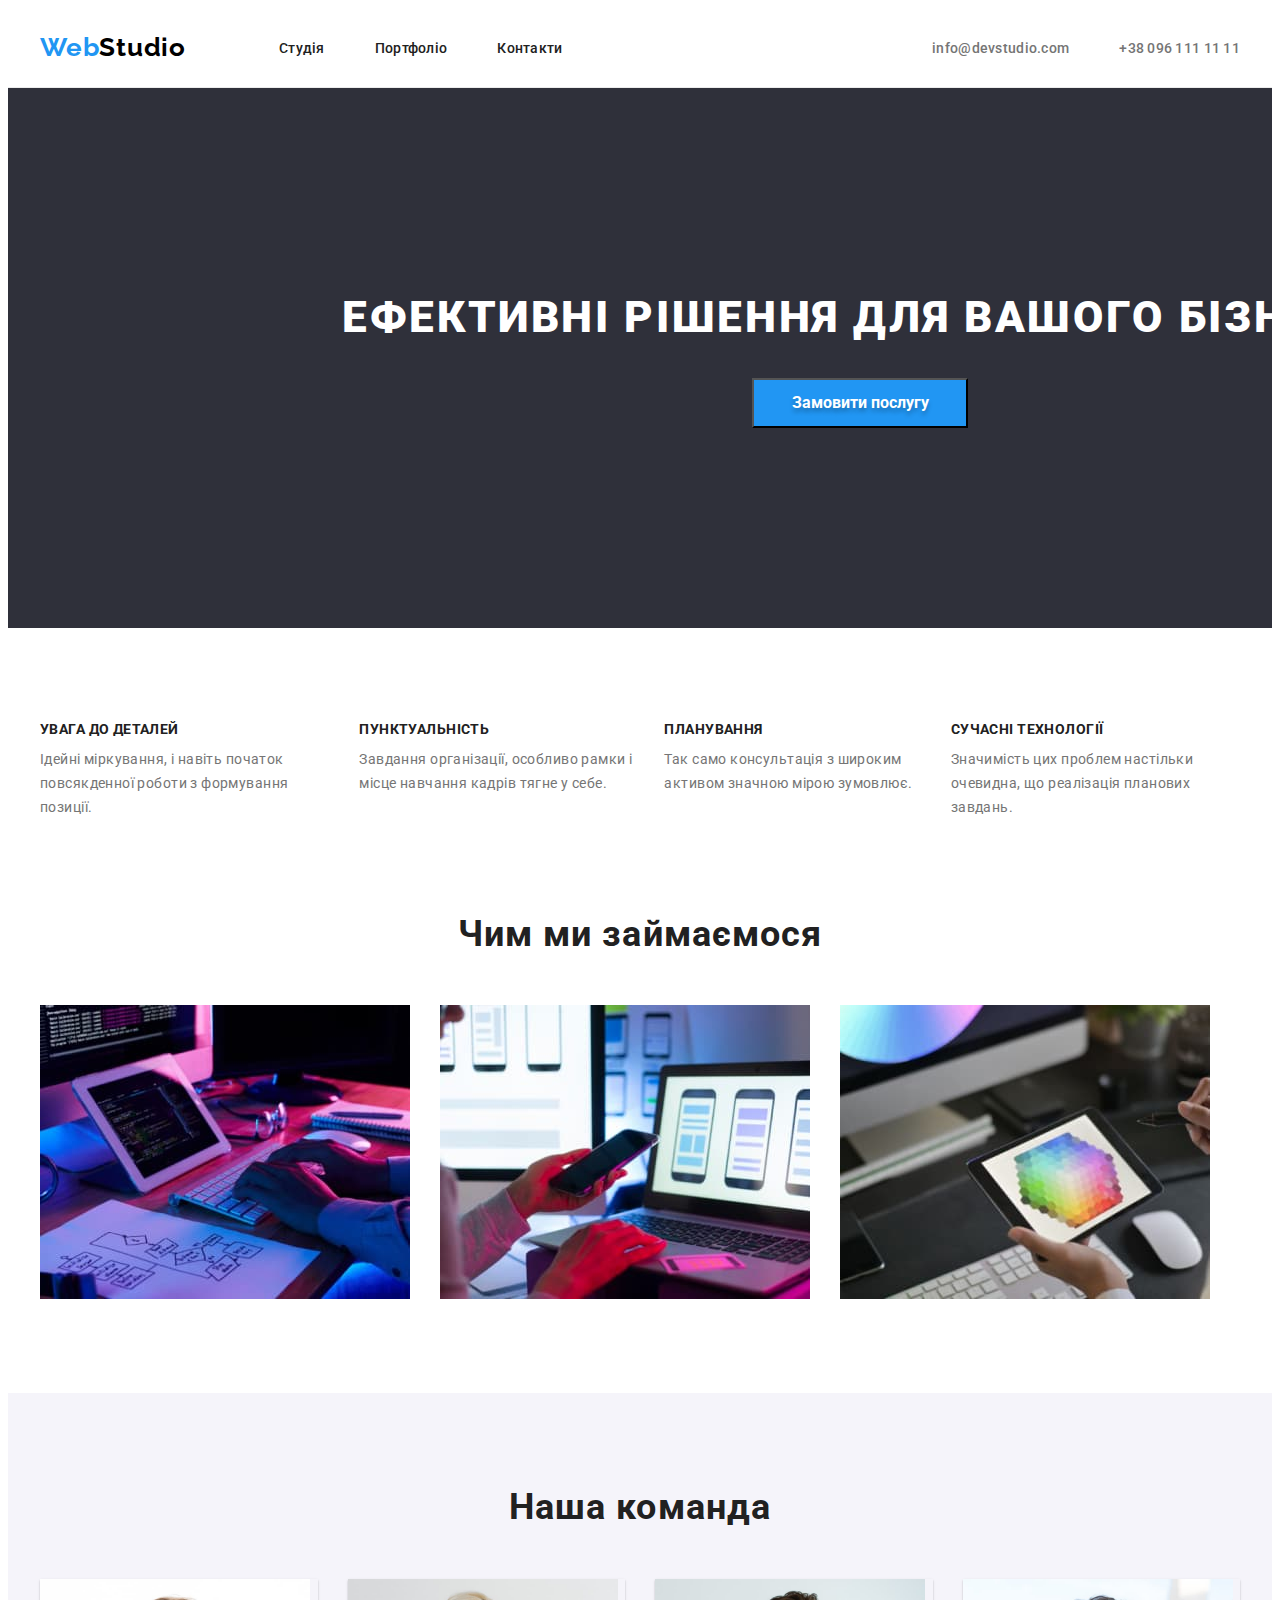
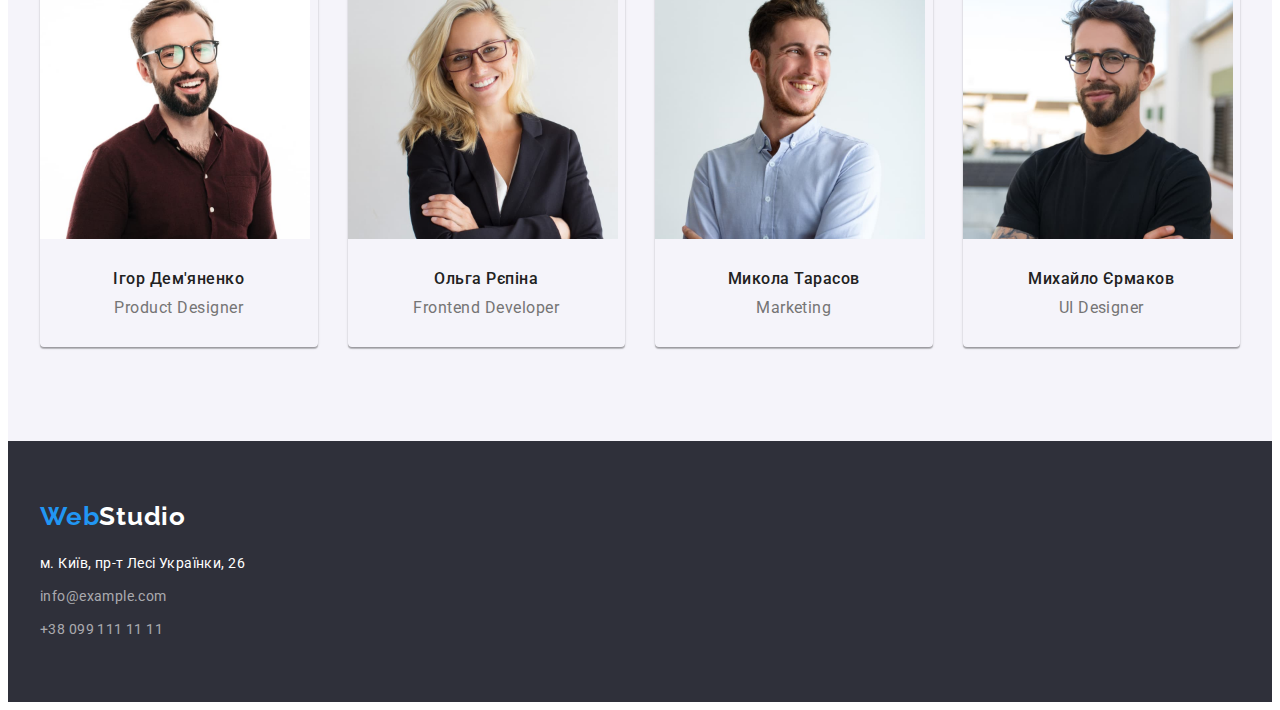
==== index.html @ 6b4fc50a "hw-3-copy" ====
<!DOCTYPE html>
<html lang="uk">
<head>
    <meta charset="UTF-8">
    <meta http-equiv="X-UA-Compatible" content="IE=edge">
    <meta name="viewport" content="width=device-width, initial-scale=1.0">
    <title>Document</title>
    <link rel="preconnect" href="https://fonts.googleapis.com">
    <link rel="preconnect" href="https://fonts.gstatic.com" crossorigin>
    <link href="https://fonts.googleapis.com/css2?family=Raleway:wght@700&family=Roboto:wght@400;500;700;900&display=swap"
        rel="stylesheet">
    <link
      rel="stylesheet"
      href="https://cdnjs.cloudflare.com/ajax/libs/modern-normalize/1.1.0/modern-normalize.min.css"
      integrity="sha512-wpPYUAdjBVSE4KJnH1VR1HeZfpl1ub8YT/NKx4PuQ5NmX2tKuGu6U/JRp5y+Y8XG2tV+wKQpNHVUX03MfMFn9Q=="
      crossorigin="anonymous"
      referrerpolicy="no-referrer"
    />
    <link rel="stylesheet" href="./css/styles.css"  />
</head>
<body>
    <header class="header">
        <div class="container">
            <a href="" class="header-logo" lang="en">Web<span class= "header-logotype">Studio</span></a>
        <nav>
            <ul class="header-list">
                <li class="header-item">
                    <a href="./index.html" class="header-link">Студія</a>
                </li>
                <li class="header-item">
                    <a href="./portfolio.html" class="header-link">Портфоліо</a>
                </li>
                <li class="header-item">
                    <a href="" class="header-link">Контакти</a>
                </li>
            </ul>
        </nav>
            <ul class="header-contacts">
                <li class="header-contact-item">
                    <a href="mailto:info@devstudio.com" class="header-contact">info@devstudio.com</a>
                </li>
                <li class="header-contact-item">
                    <a href="tel:+380961111111" class="header-contact">+38 096 111 11 11</a>
                </li>
            </ul>
        </div>
    </header>
    <main>
        <section class="hero section">
                <div class="container">
                    <h1 class="hero-title">Ефективні рішення для вашого бізнесу</h1>
                    <button type="button" class="hero-btn">Замовити послугу</button>
                </div>
            </section>
            <section class="section">
                <div class="container">
                    <ul class="preferences">
                        <li class="preferences-item">
                            <h3 class="preferences-title">Увага до деталей</h3>
                                <p class="preferences-text"> Ідейні міркування, і навіть початок повсякденної роботи з формування позиції.</p>
                        </li>
                        <li class="preferences-item">
                            <h3 class="preferences-title">Пунктуальність</h3>
                                <p class="preferences-text">Завдання організації, особливо рамки і місце навчання кадрів тягне у себе.</p>
                        </li>
                        <li class="preferences-item">
                            <h3 class="preferences-title">Планування</h3>
                                 <p class="preferences-text">Так само консультація з широким активом значною мірою зумовлює.</p>
                        </li>
                        <li class="preferences-item">
                            <h3 class="preferences-title">Сучасні технології</h3>
                                <p class="preferences-text">Значимість цих проблем настільки очевидна, що реалізація планових завдань.</p>
                        </li>
                    </ul>
                </div>
        </section>
        <section class="what-we-do section">
            <div class="container">
                <h2 class="what-we-do-title">Чим ми займаємося</h2>
            <div class="cards-img">
                <ul class="what-we-do-img">
                    <li class="what-we-do-img-item">
                        <div class="card-thumb">
                        <img 
                        src="./images/img1.jpg"
                        alt="робочий процеc"
                        width="370"
                        height="294"
                        />
                        </div>
                    </li>
                    <li class="what-we-do-img-item">
                       <div class="card-thumb">
                        <img
                        src="./images/img2.jpg"
                        alt="робочий процеc"
                        width="370"
                        height="294"
                        />
                       </div>
                    </li>
                    <li class="what-we-do-img-item">
                        <div class="card-thumb">
                        <img 
                        src="./images/img3jpg" 
                        alt="робочий процеc" 
                        width="370" 
                        height="294" />
                        </div>
                    </li>
                </ul>
            </div>
            </div>
        </section>
        <section class="team section">
            <div class="container">
                <h2 class="title">Наша команда</h2>
            <ul class="team-list">
                <li class="team-item">
                        <div class="card">
                            <img class="card-img"
                    src="./images/img4.jpg" 
                    alt="робочий процес" 
                    width="270" 
                    height="294"
                    />
                    <div class="card-text">
                        <h3 class="team-member">Ігор Дем'яненко</h3>
                        <p lang="en" class="team-member-prof">Product Designer</p>
                    </div>
                        </div>
                </li>
                <li class="team-item">
                    <div class="card">
                        <img class="card-img"
                    src="./images/img5.jpg" 
                    alt="робочий процес" 
                    width="270" 
                    height="294" />
                    <div class="card-text">
                        <h3 class="team-member">Ольга Рєпіна</h3>
                        <p lang="en" class="team-member-prof">Frontend Developer</p>
                    </div>
                    </div>
                </li>
                <li class="team-item">
                    <div class="card">
                        <img class="card-img"
                    src="./images/img6.jpg" 
                    alt="робочий процес" 
                    width="270" 
                    height="294" />
                    <div class="card-text">
                        <h3 class="team-member">Микола Тарасов</h3>
                        <p lang="en" class="team-member-prof">Marketing</p>
                    </div>
                    </div>
                </li>
                <li class="team-item">
                    <div class="card">
                        <img class="card-img"
                    src="./images/img7.jpg" 
                    alt="робочий процес" 
                    width="270" 
                    height="294" />
                    <div class="card-text">
                        <h3 class="team-member">Михайло Єрмаков</h3>
                        <p lang="en" class="team-member-prof">UI Designer</p>
                    </div>
                    </div>
                </li>
            </ul>
            </div>
        </section>
    </main>
    <footer class="footer">
       <div class="container">
        <a href="" class="footer-logo" lang="en">Web<span class="footer-logotype">Studio</span></a>
        <address>      
                <a href="https://goo.gl/maps/UUZ8nZP88DjxJqNx5" target="_blank" rel="noopener noreferrer nofollow" class="footer-address-place">м. Київ, пр-т Лесі Українки, 26</a>
                <span class="footer-address">
                <ul class="footer-items">
                    <li class="footer-item">
                        <a href="mailto:info@example.com" class="footer-contact">info@example.com</a>
                    </li>
                    <li class="footer-item">
                        <a href="tel:+380991111111" class="footer-contact">+38 099 111 11 11</a>
                    </li>
                </ul>
        </span>
    </address>
       </div>
    </footer>
</body>
</html>
---- css/styles.css ----
:root{
    --main-color:#2196F3;
    --popular-color:#FFFFFF;
    --rare-color:#757575;
    --background-color: #F5F4FA;
    --typical-lh: 1.19;
    --def-letter-spacing: 0.03em;
}

ul,
li,
p,
h1,
h2,
h3,
h4,
h5,
h6 {
  margin: 0;
  padding: 0;
}

img{ 
    display: block;
    max-width: 100%;
    height: auto;
}

body {
    font-family: 'Roboto', sans-serif;
    font-weight: 400;
    color:#757575;
    letter-spacing: 0.06em;
}

.visually-hidden {
    position: absolute;
    white-space: nowrap;
    width: 1px;
    height: 1px;
    overflow: hidden;
    border: 0;
    padding: 0;
    clip: rect(0 0 0 0);
    clip-path: inset(50%);
    margin: -1px;
}

.container {
    width: 1200px;
    padding-left: 15px;
    padding-right: 15px;
    margin-left:auto;
    margin-right:auto;
}

.section{
    padding-top: 94px;
    padding-bottom: 94px;
}
/* ------------- Header --------------- */

.header .container{
    display: flex;
    align-items: center;
}
.header{
    border-bottom: 1px solid #ECECEC;
    padding-top: 24px;
    padding-bottom: 24px;
}
.header-logo{
        margin-right: 93px; 

        font-family: 'Raleway', sans-serif;
        font-weight: 700;
        font-size: 26px;
        line-height: var(--typical-lh);
        letter-spacing: var(--def-letter-spacing);
        text-decoration: none;

        color: var(--main-color);
}
.header-logotype{
    color: #000000;
}
.header-list{
    display: flex;
    column-gap: 50px;

    list-style: none;
}
.header-link{
        font-weight: 500;
        font-size: 14px;
        line-height: 1.14;
        letter-spacing: 0.02em;
        text-decoration: none;
        
        color: #212121;
}

.header-link:hover,
.header-link:focus{
    color: var(--main-color);
}

.header-contacts{
    display: flex;
    column-gap: 50px;
    margin-left: auto;

    list-style: none;
}
.header-contact{
    font-weight: 500;
    font-size: 14px;
    line-height: 1.14;
    letter-spacing: 0.02em;
    text-decoration: none;

    color: var(--rare-color);
}
.header-contact:hover,
.header-contact:focus{
    color: var(--main-color);
}
/* ------------- Hero --------------- */

.hero{
    text-align: center;
    padding-top: 200px;
    padding-bottom: 200px;
    background-color: #2F303A;
}
.hero .container{
    padding-right: 252px;
    padding-left: 252px; 
}


.hero-title {
    font-weight: 900;
    font-size: 44px;
    line-height: 1.36;
    text-align: center;
    text-transform: uppercase;
    letter-spacing: 0.06em;

    color: var(--popular-color);
}

.hero-btn{
    display: inline-block;
    margin-top: 30px;

    min-width: 216px;
    height: 50px;

    font-family: 'Roboto';
    font-weight: 700;
    font-size: 16px;
    line-height: 1.88;
    align-items: center;
    text-align: center;

    color: var(--popular-color);
    text-shadow: 0px 4px 4px rgba(0, 0, 0, 0.25);
    background-color: var(--main-color);
    cursor:pointer;
    }

/* --------------- Список переваг ------------------ */

.preferences{
    display: flex;
    margin-right: -30px;

    list-style: none;
}

.preferences > .preferences-item{
    margin-right: 30px;
}

.preferences-title {
    margin-bottom: 10px;

    font-weight: 700;
    font-size: 14px;
    line-height: 1.14;
    letter-spacing: var(--def-letter-spacing);
    text-transform: uppercase;

    color: #212121;
}

.preferences-text{
    font-size: 14px;
    line-height: 1.71;
    letter-spacing: var(--def-letter-spacing);
}

/*--------------- Чим ми займаємося  --------------  */

.what-we-do-title{
    margin-bottom: 50px;
    font-weight: 700;
    font-size: 36px;
    line-height: 1.16;
    text-align: center;
    letter-spacing: var(--def-letter-spacing);
    
    color: #212121;
}
.what-we-do-img{
    display: flex;
    list-style: none;
}

.what-we-do-img-item{
    margin-right: 30px;
}

.what-we-do-img-item:nth-child(3){
    margin-right: 0;
}

.what-we-do{
    padding-top: 0;
}


/* ----------------- Список команди ------------------ */

.title{
    margin-bottom: 50px;

    font-weight: 700;
    font-size: 36px;
    line-height: 1.16;
    text-align: center;
    letter-spacing: var(--def-letter-spacing);
    
    color: #212121;
}
.team-list{
    display: flex;
    list-style: none;
}
.team{
    background-color: var(--background-color);
}
.team-item{
    flex-basis: calc(100% / 4 );
        margin-right: 30px;
    
        box-shadow: 0px 1px 3px rgba(0, 0, 0, 0.12), 0px 1px 1px rgba(0, 0, 0, 0.14), 0px 2px 1px rgba(0, 0, 0, 0.2);
        border-radius: 0px 0px 4px 4px;
    }

    .team-item:last-child{
        margin-right: 0;
    }

.card-text{
    padding-top:30px;
    padding-bottom: 30px;
}

.team-member{
    margin-bottom: 10px;

    font-weight: 500;
    font-size: 16px;
    line-height: var(--typical-lh);
    text-align: center;
    letter-spacing: var(--def-letter-spacing);
    
    color: #212121;
}

.team-member-prof{
    margin-top: 10px; 

    font-size: 16px;
    line-height: var(--typical-lh);
    text-align: center;
    letter-spacing: var(--def-letter-spacing);
    
    color: var(--rare-color);
}

/*------------------ Footer ------------------- */

.footer{
    padding-top: 60px;
    padding-bottom: 60px;
    background-color: #2F303A;
}

.footer-logo{
    display: inline-block;
    margin-bottom: 20px;

    font-family: 'Raleway';
    font-weight: 700;
    font-size: 26px;
    line-height: var(--typical-lh);
    letter-spacing: var(--def-letter-spacing);
    text-decoration: none;
    
    color: var(--main-color);
}
.footer-logotype{
    color:var(--popular-color);
}
.footer-items{
    margin-top: 9px;
    list-style: none;
}
.footer-item{
    margin-bottom: 9px;
}

.footer-item:last-child{
    margin-bottom: 0;
}

.footer-address-place{
    font-size: 14px;
    line-height: 1.71;
    letter-spacing: var(--def-letter-spacing);
    text-decoration: none;
    font-style: normal;

    color: var(--popular-color);
}
.footer-address-place:hover,
.footer-address-place:focus{
    color:var(--main-color);
}
.footer-contact{
    font-size: 14px;
    line-height: 1.71;
    letter-spacing: var(--def-letter-spacing);
    text-decoration: none;
    font-style: normal;
        
    color: rgba(255, 255, 255, 0.6);
}
/* ----------------- Сторінка портфоліо ------------------- */

.header-nav-list{
    list-style: none;
}
.portfolio-buttons{
    display: flex;
    justify-content: center;
    gap: 8px;
    margin-bottom: 50px;
    list-style: none;
}
.portfolio-button{
    padding: 6px 22px;

    font-family: 'Roboto';
    font-weight: 500;
    font-size: 16px;
    line-height: 1.62;    
    text-align: center;
    letter-spacing: var(--def-letter-spacing);
    cursor: pointer;
    border-radius: 4px;
    border: transparent;

    color: #212121;
    background-color: var(--background-color);
}

.portfolio-button:hover,
.portfolio-button:focus{
    color: var(--popular-color);
    background-color:var(--main-color);
}


.offers-list{
    display: flex;
    flex-wrap: wrap;
    margin-right: -30px;
    margin-bottom: -30px;

    list-style: none;
}

.card-portfolio{
    flex-basis: calc(100% / 3 - 30px);
    margin-right: 30px;
    margin-bottom: 30px;
    border: 1px solid #EEEEEE
}
.card-portfolio:nth-child(3n){
    margin-right: -30px;
} 

.card-portfolio-text{
    padding: 20px 24px;
}

.offer-name{
    white-space: nowrap;
    font-family: 'Roboto';
    font-weight: 700;
    font-size: 18px;
    line-height: 2;
    text-decoration: none;
    
    color: #212121;
}

.offer-description{
    margin-top: 4px;
        font-size: 16px;
        line-height: 1.88;
        letter-spacing: var(--def-letter-spacing);
    
        color: var(--rare-color);
}
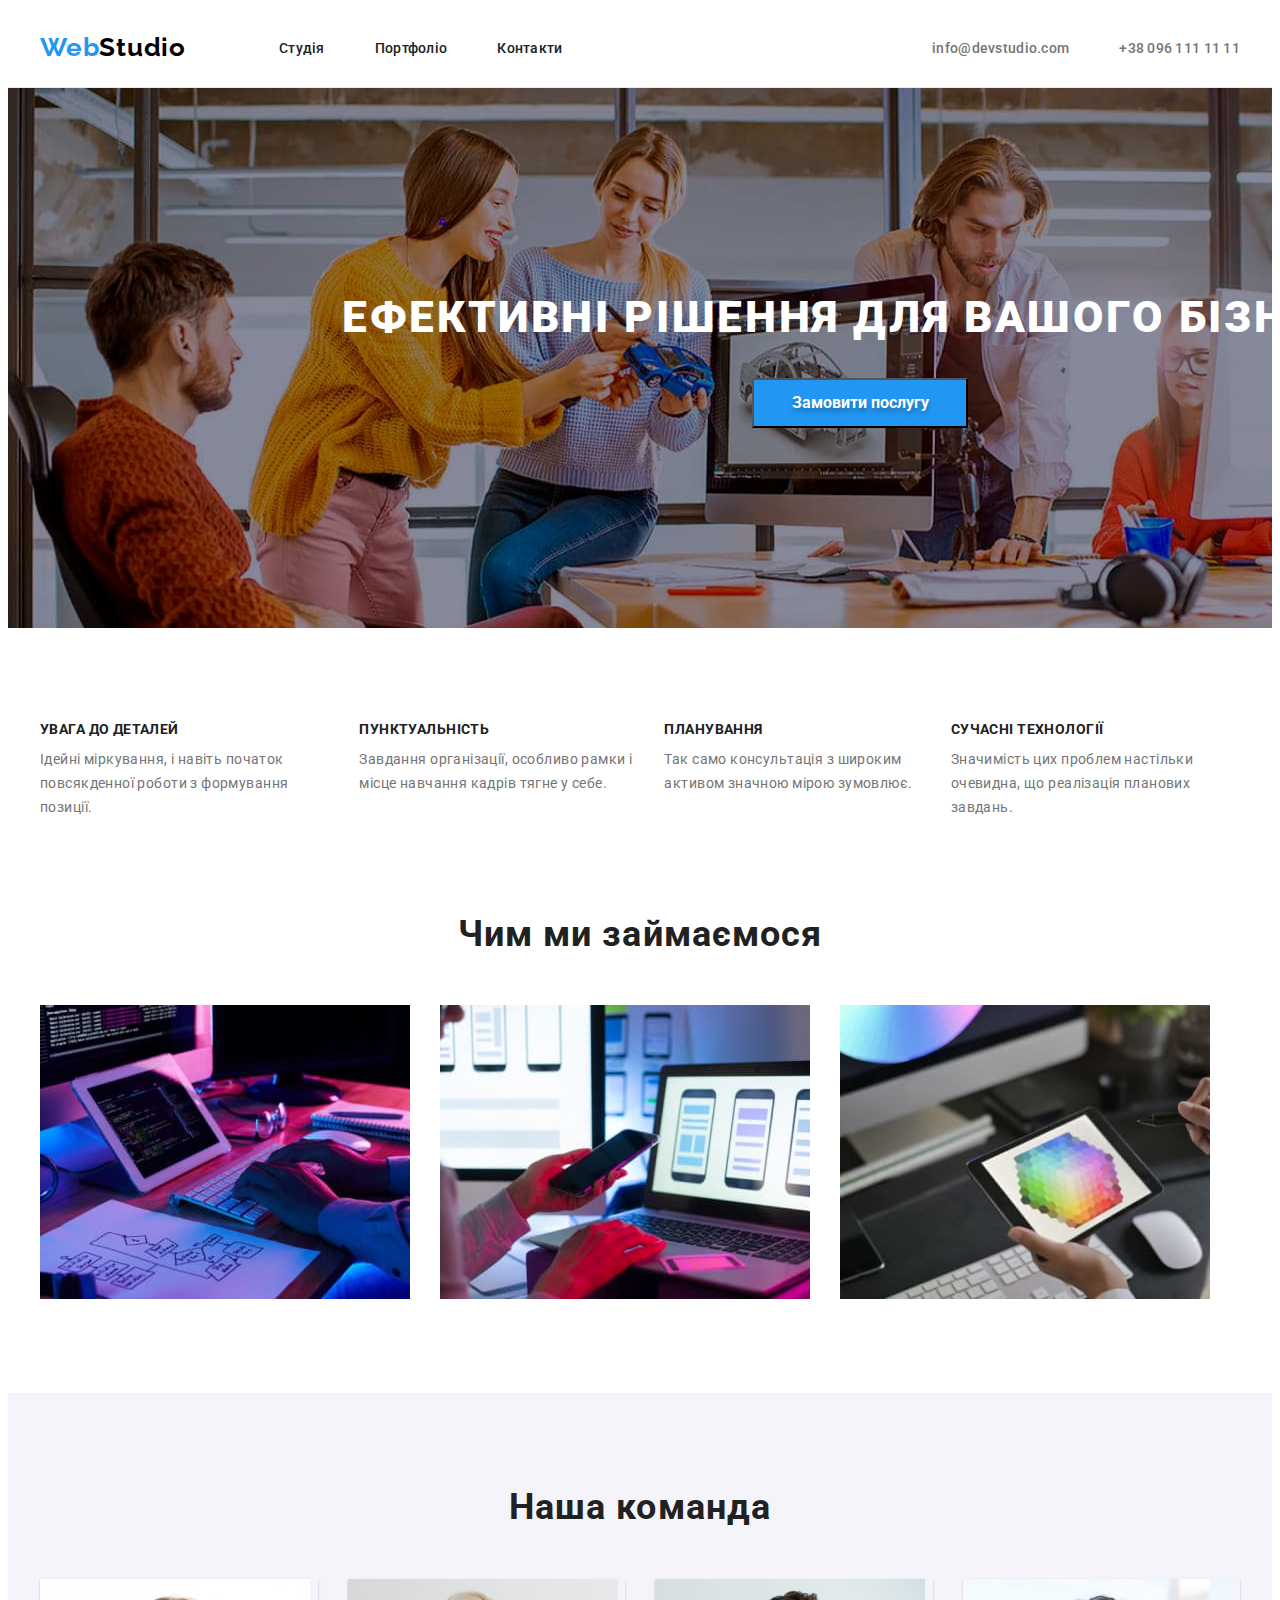
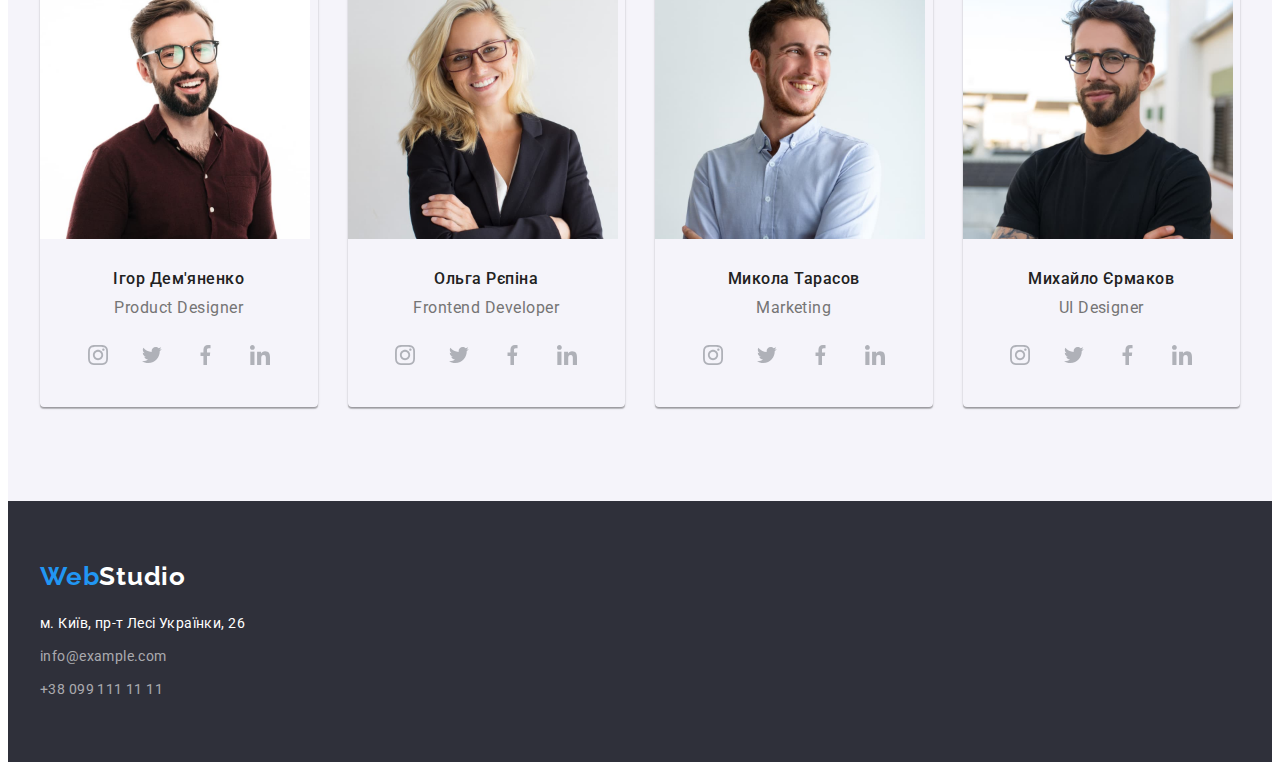
==== commit c22fb8d4: "team-social-links" ====
--- a/index.html
+++ b/index.html
@@ -17,6 +17,7 @@
       referrerpolicy="no-referrer"
     />
     <link rel="stylesheet" href="./css/styles.css"  />
+    <link rel="stylesheet" href="./images/symbol-defs.svg">
 </head>
 <body>
     <header class="header">
@@ -37,6 +38,7 @@
         </nav>
             <ul class="header-contacts">
                 <li class="header-contact-item">
+
                     <a href="mailto:info@devstudio.com" class="header-contact">info@devstudio.com</a>
                 </li>
                 <li class="header-contact-item">
@@ -128,6 +130,36 @@
                         <h3 class="team-member">Ігор Дем'яненко</h3>
                         <p lang="en" class="team-member-prof">Product Designer</p>
                     </div>
+                    <ul class="team-social-list">
+                        <li class="team-social-item">
+                        <a href="" class="social-link">
+                        <svg class="social-icon" width="20px" height="20px">
+                            <use href="./images/symbol-defs.svg#icon-instagram-2"></use>
+                        </svg>
+                    </a>
+                    </li>
+                    <li class="team-social-item">
+                        <a href="" class="social-link">
+                        <svg class="social-icon" width="20px" height="20px">
+                            <use href="./images/symbol-defs.svg#icon-twitter"></use>
+                        </svg>
+                    </a>
+                    </li>
+                    <li class="team-social-item">
+                    <a href="" class="social-link">
+                        <svg class="social-icon" width="20px" height="20px">
+                            <use href="./images/symbol-defs.svg#icon-facebook"></use>
+                        </svg>
+                    </a>
+                    </li>
+                    <li class="team-social-item">
+                    <a href="" class="social-link">
+                        <svg class="social-icon" width="20px" height="20px">
+                            <use href="./images/symbol-defs.svg#icon-linkedin-1"></use>
+                        </svg>
+                    </a>
+                    </li>
+                    </ul>
                         </div>
                 </li>
                 <li class="team-item">
@@ -141,6 +173,36 @@
                         <h3 class="team-member">Ольга Рєпіна</h3>
                         <p lang="en" class="team-member-prof">Frontend Developer</p>
                     </div>
+                    <ul class="team-social-list">
+                        <li class="team-social-item">
+                            <a href="" class="social-link">
+                                <svg class="social-icon" width="20px" height="20px">
+                                    <use href="./images/symbol-defs.svg#icon-instagram-2"></use>
+                                </svg>
+                            </a>
+                        </li>
+                        <li class="team-social-item">
+                            <a href="" class="social-link">
+                                <svg class="social-icon" width="20px" height="20px">
+                                    <use href="./images/symbol-defs.svg#icon-twitter"></use>
+                                </svg>
+                            </a>
+                        </li>
+                        <li class="team-social-item">
+                            <a href="" class="social-link">
+                                <svg class="social-icon" width="20px" height="20px">
+                                    <use href="./images/symbol-defs.svg#icon-facebook"></use>
+                                </svg>
+                            </a>
+                        </li>
+                        <li class="team-social-item">
+                            <a href="" class="social-link">
+                                <svg class="social-icon" width="20px" height="20px">
+                                    <use href="./images/symbol-defs.svg#icon-linkedin-1"></use>
+                                </svg>
+                            </a>
+                        </li>
+                    </ul>
                     </div>
                 </li>
                 <li class="team-item">
@@ -154,6 +216,36 @@
                         <h3 class="team-member">Микола Тарасов</h3>
                         <p lang="en" class="team-member-prof">Marketing</p>
                     </div>
+                    <ul class="team-social-list">
+                        <li class="team-social-item">
+                            <a href="" class="social-link">
+                                <svg class="social-icon" width="20px" height="20px">
+                                    <use href="./images/symbol-defs.svg#icon-instagram-2"></use>
+                                </svg>
+                            </a>
+                        </li>
+                        <li class="team-social-item">
+                            <a href="" class="social-link">
+                                <svg class="social-icon" width="20px" height="20px">
+                                    <use href="./images/symbol-defs.svg#icon-twitter"></use>
+                                </svg>
+                            </a>
+                        </li>
+                        <li class="team-social-item">
+                            <a href="" class="social-link">
+                                <svg class="social-icon" width="20px" height="20px">
+                                    <use href="./images/symbol-defs.svg#icon-facebook"></use>
+                                </svg>
+                            </a>
+                        </li>
+                        <li class="team-social-item">
+                            <a href="" class="social-link">
+                                <svg class="social-icon" width="20px" height="20px">
+                                    <use href="./images/symbol-defs.svg#icon-linkedin-1"></use>
+                                </svg>
+                            </a>
+                        </li>
+                    </ul>
                     </div>
                 </li>
                 <li class="team-item">
@@ -167,6 +259,36 @@
                         <h3 class="team-member">Михайло Єрмаков</h3>
                         <p lang="en" class="team-member-prof">UI Designer</p>
                     </div>
+                    <ul class="team-social-list">
+                        <li class="team-social-item">
+                            <a href="" class="social-link">
+                                <svg class="social-icon" width="20px" height="20px">
+                                    <use href="./images/symbol-defs.svg#icon-instagram-2"></use>
+                                </svg>
+                            </a>
+                        </li>
+                        <li class="team-social-item">
+                            <a href="" class="social-link">
+                                <svg class="social-icon" width="20px" height="20px">
+                                    <use href="./images/symbol-defs.svg#icon-twitter"></use>
+                                </svg>
+                            </a>
+                        </li>
+                        <li class="team-social-item">
+                            <a href="" class="social-link">
+                                <svg class="social-icon" width="20px" height="20px">
+                                    <use href="./images/symbol-defs.svg#icon-facebook"></use>
+                                </svg>
+                            </a>
+                        </li>
+                        <li class="team-social-item">
+                            <a href="" class="social-link">
+                                <svg class="social-icon" width="20px" height="20px">
+                                    <use href="./images/symbol-defs.svg#icon-linkedin-1"></use>
+                                </svg>
+                            </a>
+                        </li>
+                    </ul>
                     </div>
                 </li>
             </ul>
--- a/css/styles.css
+++ b/css/styles.css
@@ -46,6 +46,10 @@
     margin: -1px;
 }
 
+ul{
+    list-style-type:none;
+}
+
 .container {
     width: 1200px;
     padding-left: 15px;
@@ -131,7 +135,9 @@
     text-align: center;
     padding-top: 200px;
     padding-bottom: 200px;
-    background-color: #2F303A;
+    background-image: url(../images/Img\ \(17\).jpg);
+    max-width: 1600px;
+    margin:auto;
 }
 .hero .container{
     padding-right: 252px;
@@ -170,6 +176,7 @@
     cursor:pointer;
     }
 
+
 /* --------------- Список переваг ------------------ */
 
 .preferences{
@@ -263,9 +270,12 @@
         margin-right: 0;
     }
 
+.card{
+    padding-bottom: 30px;
+}
 .card-text{
     padding-top:30px;
-    padding-bottom: 30px;
+    padding-bottom: 16px;
 }
 
 .team-member{
@@ -289,6 +299,32 @@
     letter-spacing: var(--def-letter-spacing);
     
     color: var(--rare-color);
+}
+
+.team-social-list {
+    display: flex;
+    justify-content: center;
+    gap: 10px;
+}
+
+.social-link{
+    width: 44px;
+    height: 44px;
+    display: flex;
+    align-items: center;
+    justify-content: center;
+    border-radius: 50%;
+    color:#AFB1B8;
+}
+
+.social-icon{
+    fill: currentColor;
+}
+
+.social-link:hover,
+.social-link:focus{
+    background-color: var(--main-color);
+    color: var(--popular-color);
 }
 
 /*------------------ Footer ------------------- */
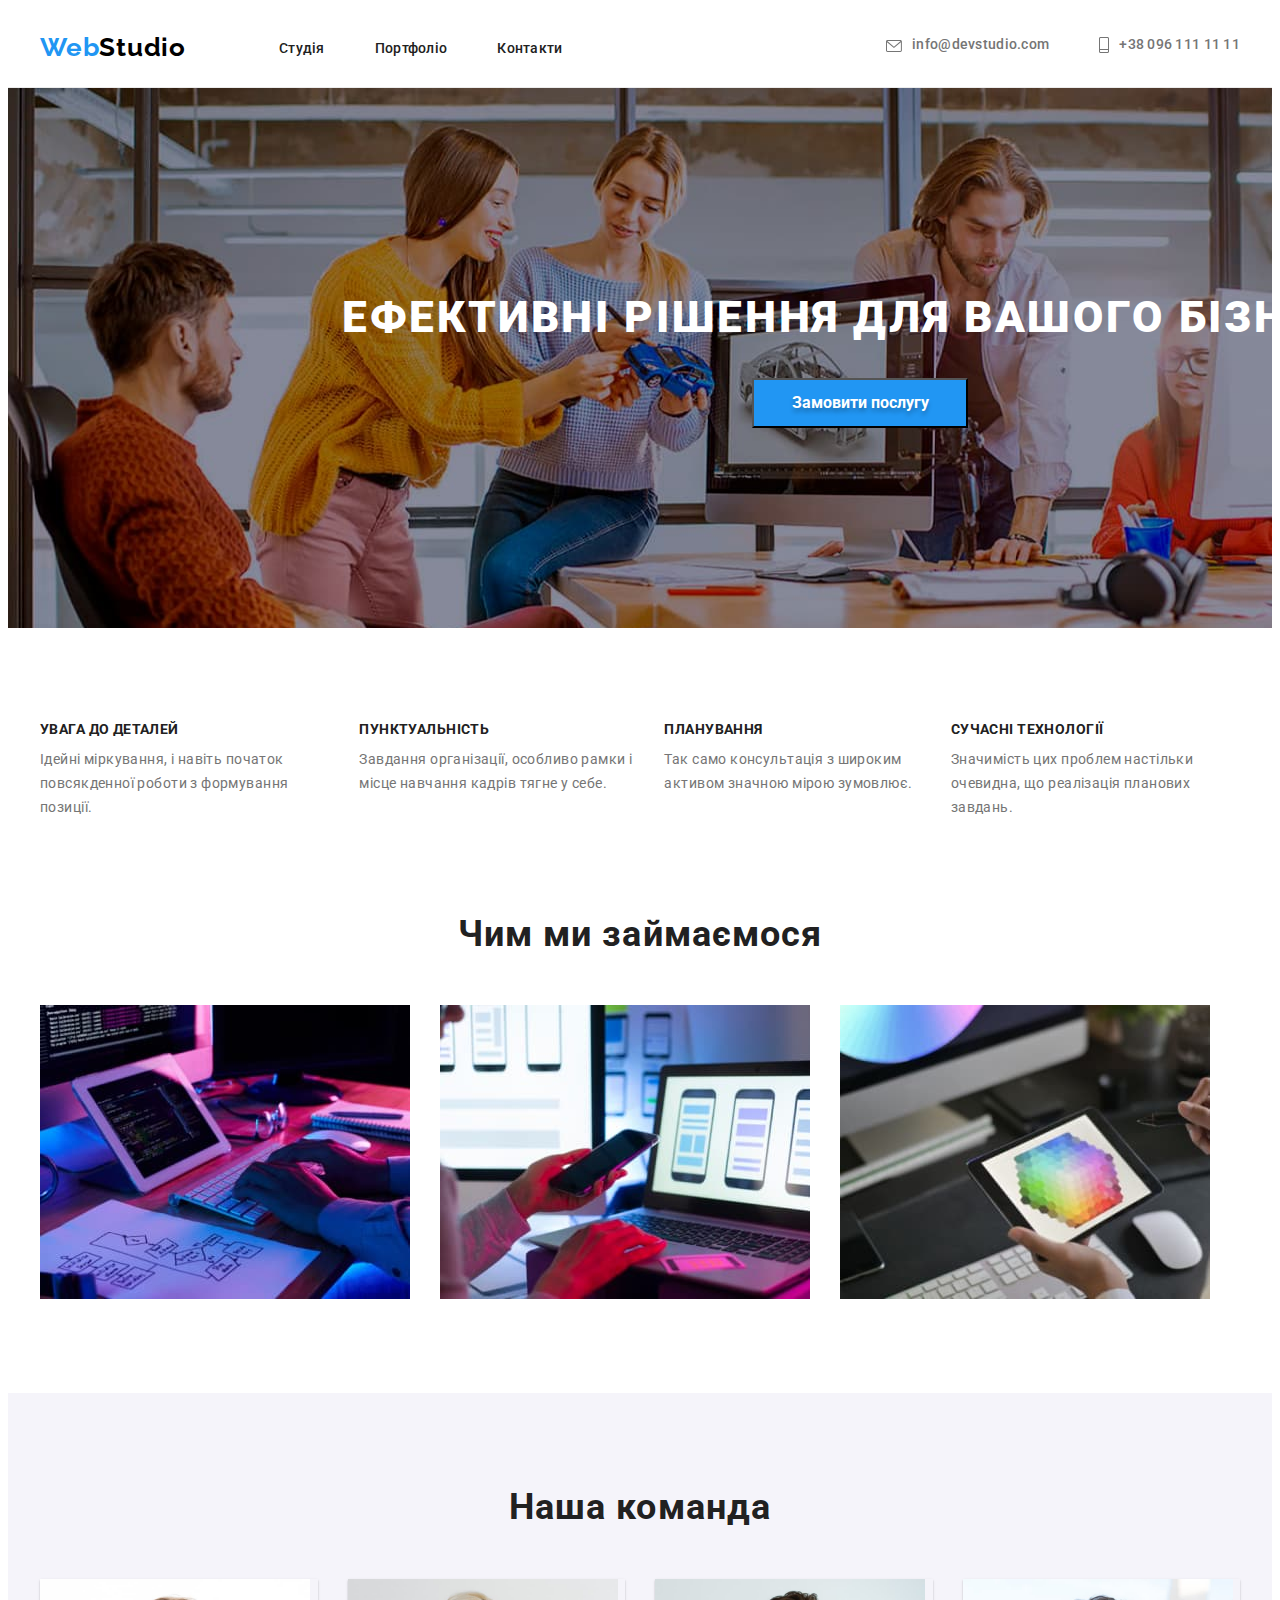
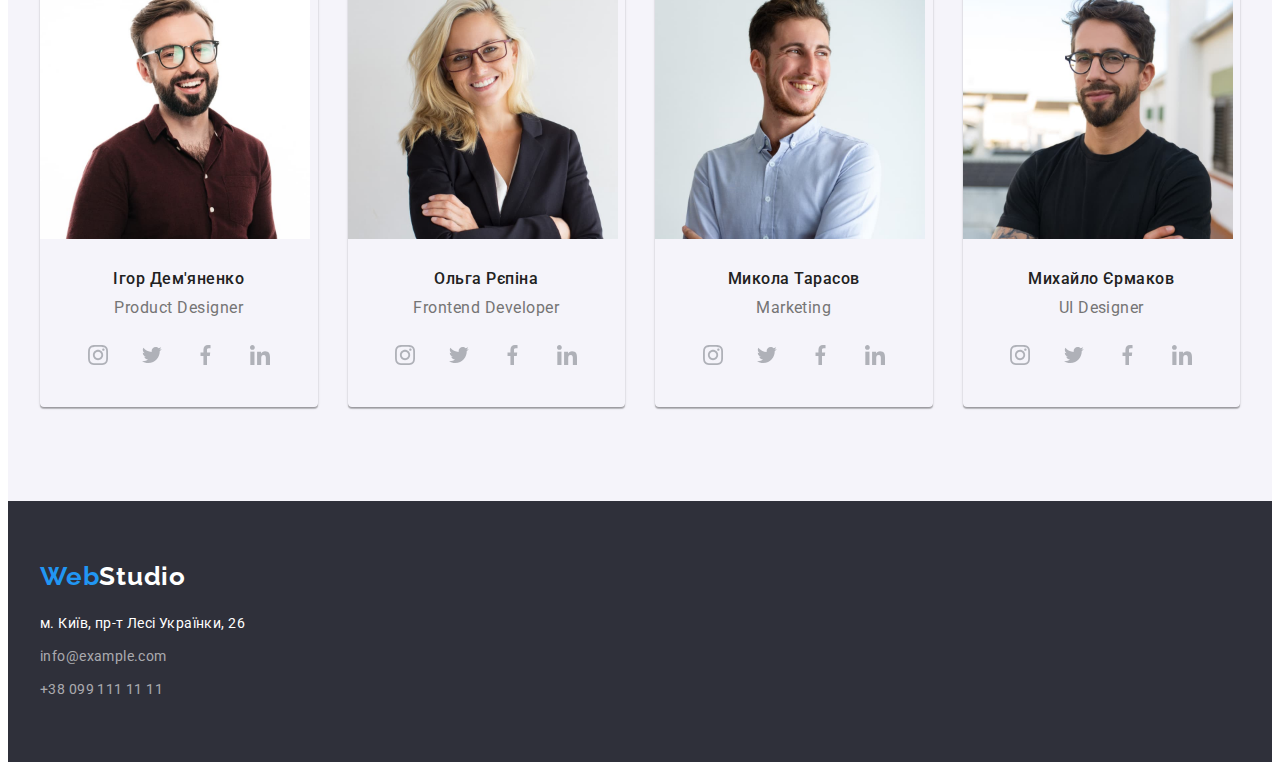
==== commit 9d1b58ab: "footer-icon" ====
--- a/index.html
+++ b/index.html
@@ -38,10 +38,19 @@
         </nav>
             <ul class="header-contacts">
                 <li class="header-contact-item">
-
+                        <a href="" class="header-contact-icon-link">
+                            <svg class="header-contact-icon" width="16px" height="12px">
+                                <use href="./images/symbol-defs.svg#icon-envelope"></use>
+                            </svg>
+                        </a>
                     <a href="mailto:info@devstudio.com" class="header-contact">info@devstudio.com</a>
                 </li>
                 <li class="header-contact-item">
+                    <a href="" class="header-contact-icon-link">
+                        <svg class="header-contact-icon" width="10px" height="16px">
+                            <use href="./images/symbol-defs.svg#icon-phone"></use>
+                        </svg>
+                    </a>
                     <a href="tel:+380961111111" class="header-contact">+38 096 111 11 11</a>
                 </li>
             </ul>
--- a/css/styles.css
+++ b/css/styles.css
@@ -129,6 +129,25 @@
 .header-contact:focus{
     color: var(--main-color);
 }
+.header-contact-item{
+    display: flex;
+}
+
+.header-contact-icon-link{
+    align-items: center;
+    margin-right: 10px;
+    color: var(--rare-color);
+    text-decoration: none;
+}
+.header-contact-icon{
+    fill: currentColor;
+}
+
+.header-contact-icon-link:focus,
+.header-contact-icon-link:hover{
+    color: #2196F3;
+}
+
 /* ------------- Hero --------------- */
 
 .hero{
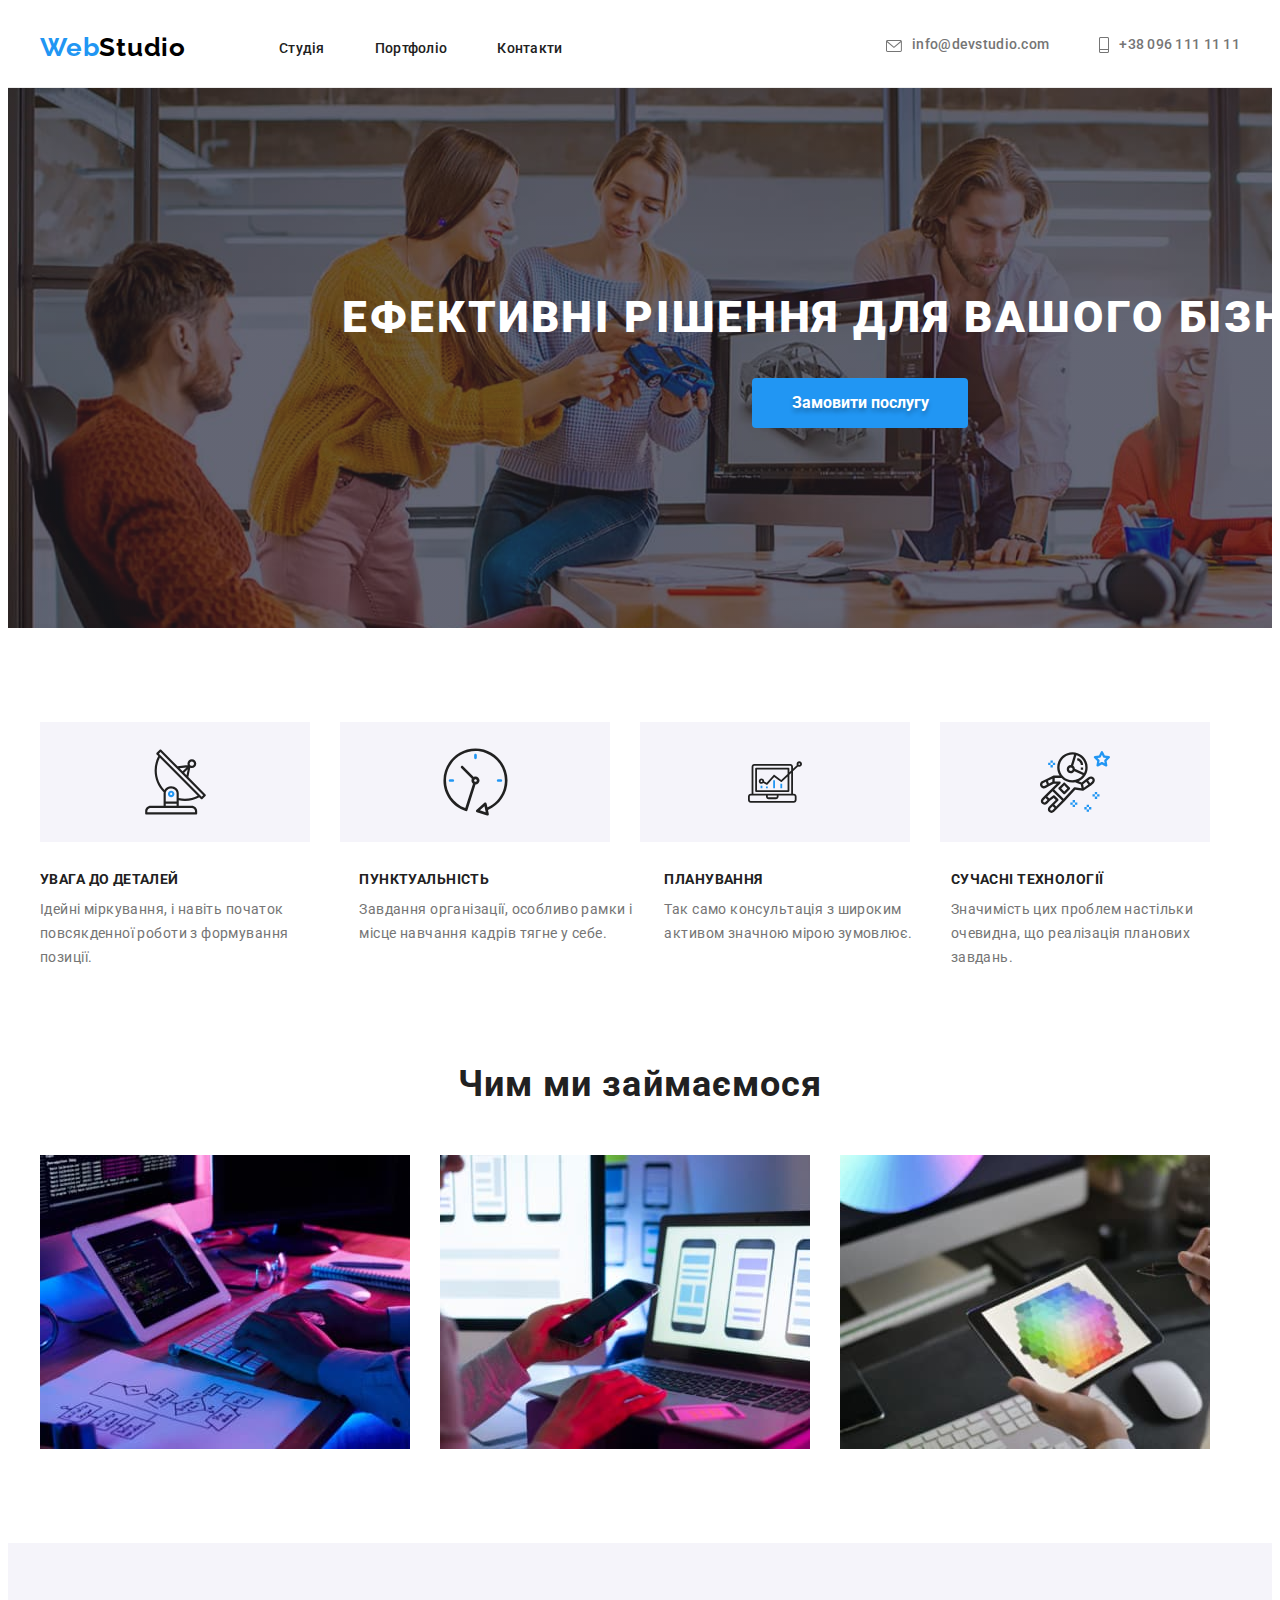
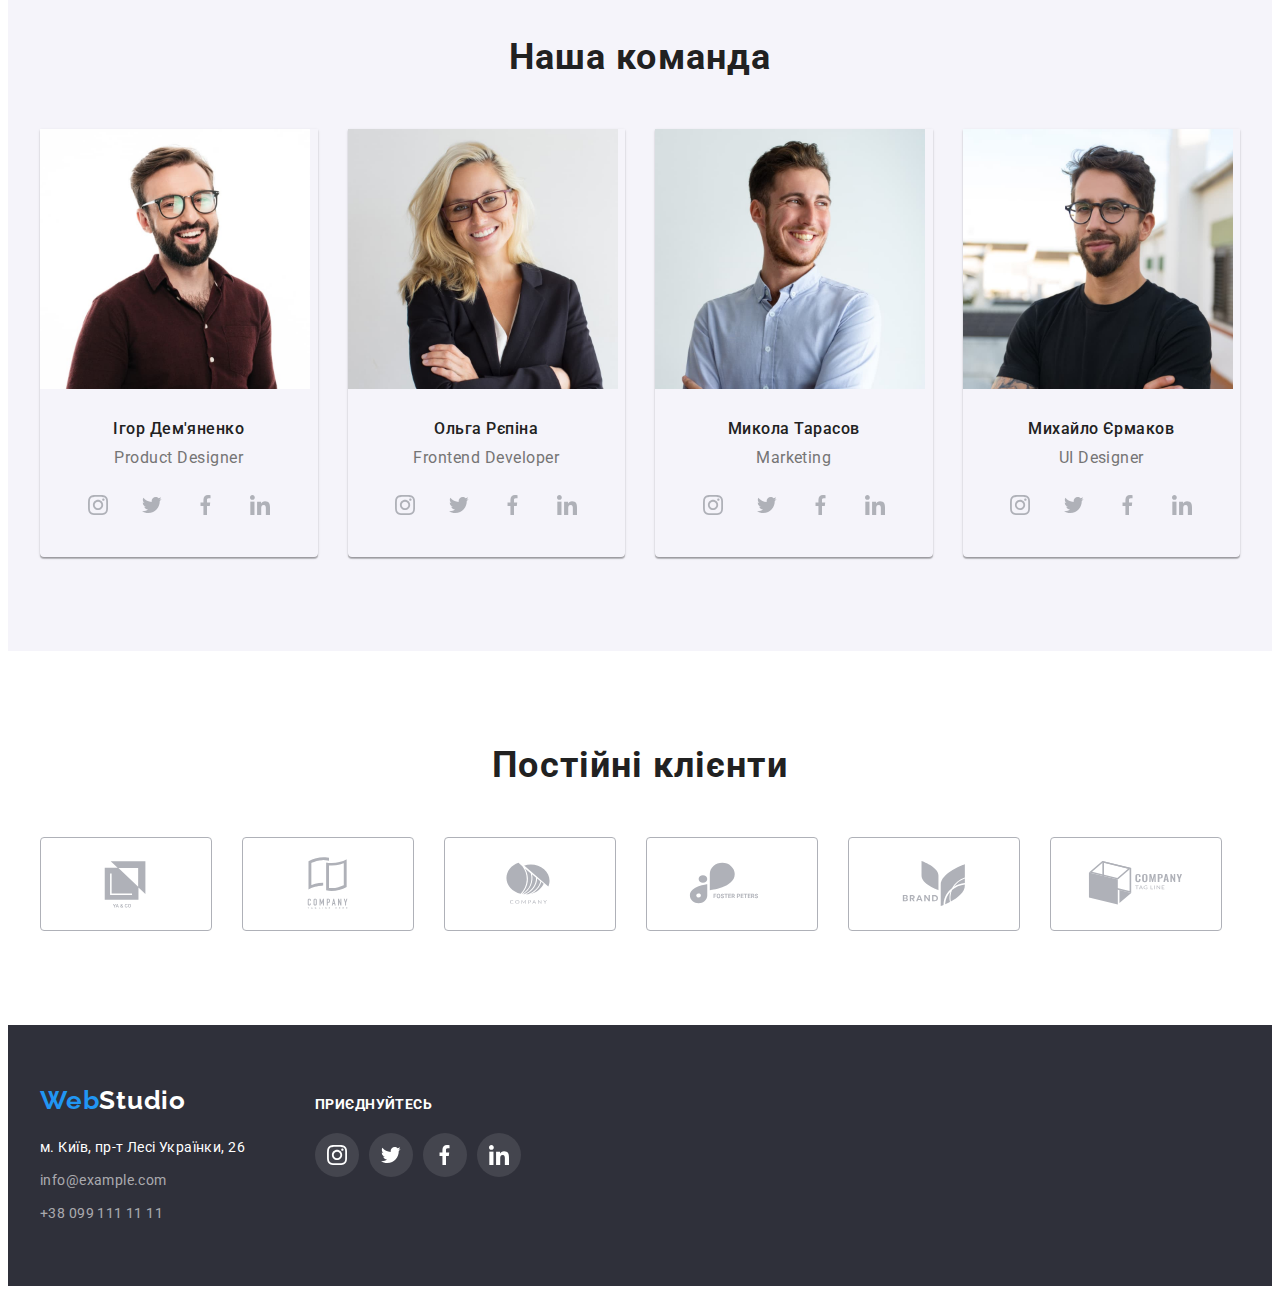
==== commit fa9677f0: "icons-added" ====
--- a/index.html
+++ b/index.html
@@ -65,6 +65,36 @@
             </section>
             <section class="section">
                 <div class="container">
+                    <ul class="preferences-item-icons">
+                        <li class="preferences-item-list-icon">
+                            <a href="" class="preferences-item-icon-link">
+                                <svg class="preferences-item-icon" width="65" height="70">
+                                    <use href="./images/symbol-defs.svg#icon-telescope"></use>
+                                </svg>
+                            </a>
+                        </li>
+                        <li class="preferences-item-list-icon">
+                            <a href="" class="preferences-item-icon-link">
+                                <svg class="preferences-item-icon" width="67" height="70">
+                                    <use href="./images/symbol-defs.svg#icon-clock"></use>
+                                </svg>
+                            </a>
+                        </li>
+                        <li class="preferences-item-list-icon">
+                            <a href="" class="preferences-item-icon-link">
+                                <svg class="preferences-item-icon" width="70" height="54">
+                                    <use href="./images/symbol-defs.svg#icon-diagram"></use>
+                                </svg>
+                            </a>
+                        </li>
+                        <li class="preferences-item-list-icon">
+                            <a href="" class="preferences-item-icon-link">
+                                <svg class="preferences-item-icon" width="70" height="70">
+                                    <use href="./images/symbol-defs.svg#icon-astronaut"></use>
+                                </svg>
+                            </a>
+                        </li>
+                    </ul>
                     <ul class="preferences">
                         <li class="preferences-item">
                             <h3 class="preferences-title">Увага до деталей</h3>
@@ -143,7 +173,7 @@
                         <li class="team-social-item">
                         <a href="" class="social-link">
                         <svg class="social-icon" width="20px" height="20px">
-                            <use href="./images/symbol-defs.svg#icon-instagram-2"></use>
+                            <use href="./images/symbol-defs.svg#icon-instagram"></use>
                         </svg>
                     </a>
                     </li>
@@ -164,7 +194,7 @@
                     <li class="team-social-item">
                     <a href="" class="social-link">
                         <svg class="social-icon" width="20px" height="20px">
-                            <use href="./images/symbol-defs.svg#icon-linkedin-1"></use>
+                            <use href="./images/symbol-defs.svg#icon-linkedin"></use>
                         </svg>
                     </a>
                     </li>
@@ -186,7 +216,7 @@
                         <li class="team-social-item">
                             <a href="" class="social-link">
                                 <svg class="social-icon" width="20px" height="20px">
-                                    <use href="./images/symbol-defs.svg#icon-instagram-2"></use>
+                                    <use href="./images/symbol-defs.svg#icon-instagram"></use>
                                 </svg>
                             </a>
                         </li>
@@ -207,7 +237,7 @@
                         <li class="team-social-item">
                             <a href="" class="social-link">
                                 <svg class="social-icon" width="20px" height="20px">
-                                    <use href="./images/symbol-defs.svg#icon-linkedin-1"></use>
+                                    <use href="./images/symbol-defs.svg#icon-linkedin"></use>
                                 </svg>
                             </a>
                         </li>
@@ -229,7 +259,7 @@
                         <li class="team-social-item">
                             <a href="" class="social-link">
                                 <svg class="social-icon" width="20px" height="20px">
-                                    <use href="./images/symbol-defs.svg#icon-instagram-2"></use>
+                                    <use href="./images/symbol-defs.svg#icon-instagram"></use>
                                 </svg>
                             </a>
                         </li>
@@ -250,7 +280,7 @@
                         <li class="team-social-item">
                             <a href="" class="social-link">
                                 <svg class="social-icon" width="20px" height="20px">
-                                    <use href="./images/symbol-defs.svg#icon-linkedin-1"></use>
+                                    <use href="./images/symbol-defs.svg#icon-linkedin"></use>
                                 </svg>
                             </a>
                         </li>
@@ -272,7 +302,7 @@
                         <li class="team-social-item">
                             <a href="" class="social-link">
                                 <svg class="social-icon" width="20px" height="20px">
-                                    <use href="./images/symbol-defs.svg#icon-instagram-2"></use>
+                                    <use href="./images/symbol-defs.svg#icon-instagram"></use>
                                 </svg>
                             </a>
                         </li>
@@ -293,7 +323,7 @@
                         <li class="team-social-item">
                             <a href="" class="social-link">
                                 <svg class="social-icon" width="20px" height="20px">
-                                    <use href="./images/symbol-defs.svg#icon-linkedin-1"></use>
+                                    <use href="./images/symbol-defs.svg#icon-linkedin"></use>
                                 </svg>
                             </a>
                         </li>
@@ -301,25 +331,110 @@
                     </div>
                 </li>
             </ul>
+            </div>
+        </section>
+        <section class="clients section">
+            <div class="container">
+                <h2 class="clients-title">Постійні клієнти</h2>
+                <ul class="clients-list">
+                        <li class="client-list-item">
+                            <a href="" class="client-link">
+                                <svg class="client-icon" width="106" height="60">
+                                    <use href="./images/symbol-defs.svg#icon-Logo-1"></use>
+                                </svg>
+                            </a>
+                        </li>
+                    <li class="client-list-item">
+                        <a href="" class="client-link">
+                            <svg class="client-icon" width="106" height="60">
+                                <use href="./images/symbol-defs.svg#icon-Logo-2""></use>
+                            </svg>
+                        </a>
+                    </li>
+                    <li class="client-list-item">
+                        <a href="" class="client-link">
+                            <svg class="client-icon" width="106" height="60">
+                                <use href="./images/symbol-defs.svg#icon-Logo-3"></use>
+                            </svg>
+                        </a>
+                    </li>
+                    <li class="client-list-item">
+                        <a href="" class="client-link">
+                            <svg class="client-icon" width="106" height="60">
+                                <use href="./images/symbol-defs.svg#icon-Logo-4"></use>
+                            </svg>
+                        </a>
+                    </li>
+                    <li class="client-list-item">
+                        <a href="" class="client-link">
+                            <svg class="client-icon" width="106" height="60">
+                                <use href="./images/symbol-defs.svg#icon-Logo-5"></use>
+                            </svg>
+                        </a>
+                    </li>
+                    <li class="client-list-item">
+                        <a href="" class="client-link">
+                            <svg class="client-icon" width="106" height="60">
+                                <use href="./images/symbol-defs.svg#icon-Logo-6"></use>
+                            </svg>
+                        </a>
+                    </li>
+                </ul>
             </div>
         </section>
     </main>
     <footer class="footer">
        <div class="container">
-        <a href="" class="footer-logo" lang="en">Web<span class="footer-logotype">Studio</span></a>
+                <div class="footer-logo-contacts">
+                    <a href="" class="footer-logo" lang="en">Web<span class="footer-logotype">Studio</span></a>
         <address>      
                 <a href="https://goo.gl/maps/UUZ8nZP88DjxJqNx5" target="_blank" rel="noopener noreferrer nofollow" class="footer-address-place">м. Київ, пр-т Лесі Українки, 26</a>
                 <span class="footer-address">
-                <ul class="footer-items">
-                    <li class="footer-item">
-                        <a href="mailto:info@example.com" class="footer-contact">info@example.com</a>
-                    </li>
-                    <li class="footer-item">
-                        <a href="tel:+380991111111" class="footer-contact">+38 099 111 11 11</a>
+                    <ul class="footer-items">
+                        <li class="footer-item">
+                            <a href="mailto:info@example.com" class="footer-contact">info@example.com</a>
+                        </li>
+                        <li class="footer-item">
+                            <a href="tel:+380991111111" class="footer-contact">+38 099 111 11 11</a>
+                        </li>
+                    </ul>
+                </span>
+        </address>
+        </div>
+        <div class="footer-social">
+            <h3 class="footer-links-title">Приєднуйтесь</h3>
+                <ul class="footer-social-list">
+                    <li class="footer-social-list-item">
+                        <a href="" class="footer-social-link">
+                            <svg class="footer-social-icon" width="20" height="20">
+                                <use href="./images/symbol-defs.svg#icon-instagram"></use>
+                            </svg>
+                        </a>
+                    </li>
+                    <li class="footer-social-list-item">
+                        <a href="" class="footer-social-link">
+                            <svg class="footer-social-icon" width="20" height="20">
+                                <use href="./images/symbol-defs.svg#icon-twitter"></use>
+                            </svg>
+                        </a>
+                    </li>
+                    <li class="footer-social-list-item">
+                        <a href="" class="footer-social-link">
+                            <svg class="footer-social-icon" width="20" height="20">
+                                <use href="./images/symbol-defs.svg#icon-facebook"></use>
+                            </svg>
+                        </a>
+                    </li>
+                    <li class="footer-social-list-item">
+                        <a href="" class="footer-social-link">
+                            <svg class="footer-social-icon" width="20" height="20">
+                                <use href="./images/symbol-defs.svg#icon-linkedin"></use>
+                            </svg>
+                        </a>
                     </li>
                 </ul>
-        </span>
-    </address>
+        </div>
+
        </div>
     </footer>
 </body>
--- a/css/styles.css
+++ b/css/styles.css
@@ -154,10 +154,13 @@
     text-align: center;
     padding-top: 200px;
     padding-bottom: 200px;
-    background-image: url(../images/Img\ \(17\).jpg);
+    background-image: linear-gradient(rgba(47, 48, 58, 0.4),
+            rgba(47, 48, 58, 0.4)), url(../images/Img\ \(17\).jpg);
+    background-color: ##C4C4C4;
     max-width: 1600px;
     margin:auto;
 }
+
 .hero .container{
     padding-right: 252px;
     padding-left: 252px; 
@@ -182,6 +185,8 @@
     min-width: 216px;
     height: 50px;
 
+    border: none;
+    border-radius: 4px;
     font-family: 'Roboto';
     font-weight: 700;
     font-size: 16px;
@@ -227,6 +232,28 @@
     letter-spacing: var(--def-letter-spacing);
 }
 
+.preferences-item-icons{
+    display: flex;
+    gap: 30px;
+    margin-bottom: 30px;
+}
+
+.preferences-item-list-icon{
+    background-color: var(--background-color) ;
+    height: 120px;
+    width: 270px;
+    display: flex;
+    align-items: center;
+    align-items: center;
+        justify-content: center;
+}
+
+.preferences-item-icon-link{
+        display: flex;
+        align-items: center; 
+        justify-content: center;
+}
+
 /*--------------- Чим ми займаємося  --------------  */
 
 .what-we-do-title{
@@ -346,6 +373,60 @@
     color: var(--popular-color);
 }
 
+/* -----------------Постійні клієнти-------------- */
+
+.clients-title{
+    margin-bottom: 50px;
+
+    font-weight: 700;
+    font-size: 36px;
+    line-height: 1.16;
+    text-align: center;
+    letter-spacing: var(--def-letter-spacing);
+    
+        color: #212121;
+}
+
+.clients-list{
+    display: flex;
+        gap: 30px;
+        
+}
+.client-list-item {
+    border: 1px solid #AFB1B8;
+    border-radius: 4px;
+
+    width: 170px;
+    height: 92px;
+    color: #AFB1B8;
+}
+
+.client-list-item:hover,
+.client-list-item:focus{
+    border-color: #2196F3;
+}
+
+.client-link{
+    width: 100%;
+    height: 100%;
+    color: #AFB1B8;
+    display: flex; 
+    align-items: center;
+    justify-content: center;
+}
+
+
+.client-icon{
+    fill: currentColor;
+}
+
+.client-link:hover,
+.client-link:focus{
+    border-color: #2196F3;
+    color: #2196F3;
+}
+
+
 /*------------------ Footer ------------------- */
 
 .footer{
@@ -404,6 +485,72 @@
         
     color: rgba(255, 255, 255, 0.6);
 }
+
+.footer .container{
+    display: flex;
+    align-items: baseline;
+    gap: 70px;
+}
+
+.footer-links-title{
+    margin-bottom: 20px;
+    
+    font-weight: 700;
+    font-size: 14px;
+    line-height: 1.14;
+    letter-spacing: 0.03em;
+    text-transform: uppercase;
+    color: var(--popular-color);
+}
+
+
+.footer-social-list{
+    display: flex;
+    justify-content: center;
+    gap: 10px;
+}
+
+.footer-social-link{
+    width: 44px;
+        height: 44px;
+        display: flex;
+        align-items: center;
+        justify-content: center;
+        border-radius: 50%;
+        color: var(--popular-color);
+        background: rgba(255, 255, 255, 0.1);
+}
+
+.footer-social-icon{
+    fill: currentColor;
+}
+
+.footer-social-link:hover,
+.footer-social-link:focus{
+    background: #2196F3;
+}
+
+/* 
+
+.social-link {
+    width: 44px;
+    height: 44px;
+    display: flex;
+    align-items: center;
+    justify-content: center;
+    border-radius: 50%;
+    color: #AFB1B8;
+}
+
+.social-icon {
+    fill: currentColor;
+}
+
+.social-link:hover,
+.social-link:focus {
+    background-color: var(--main-color);
+    color: var(--popular-color);
+} */
 /* ----------------- Сторінка портфоліо ------------------- */
 
 .header-nav-list{
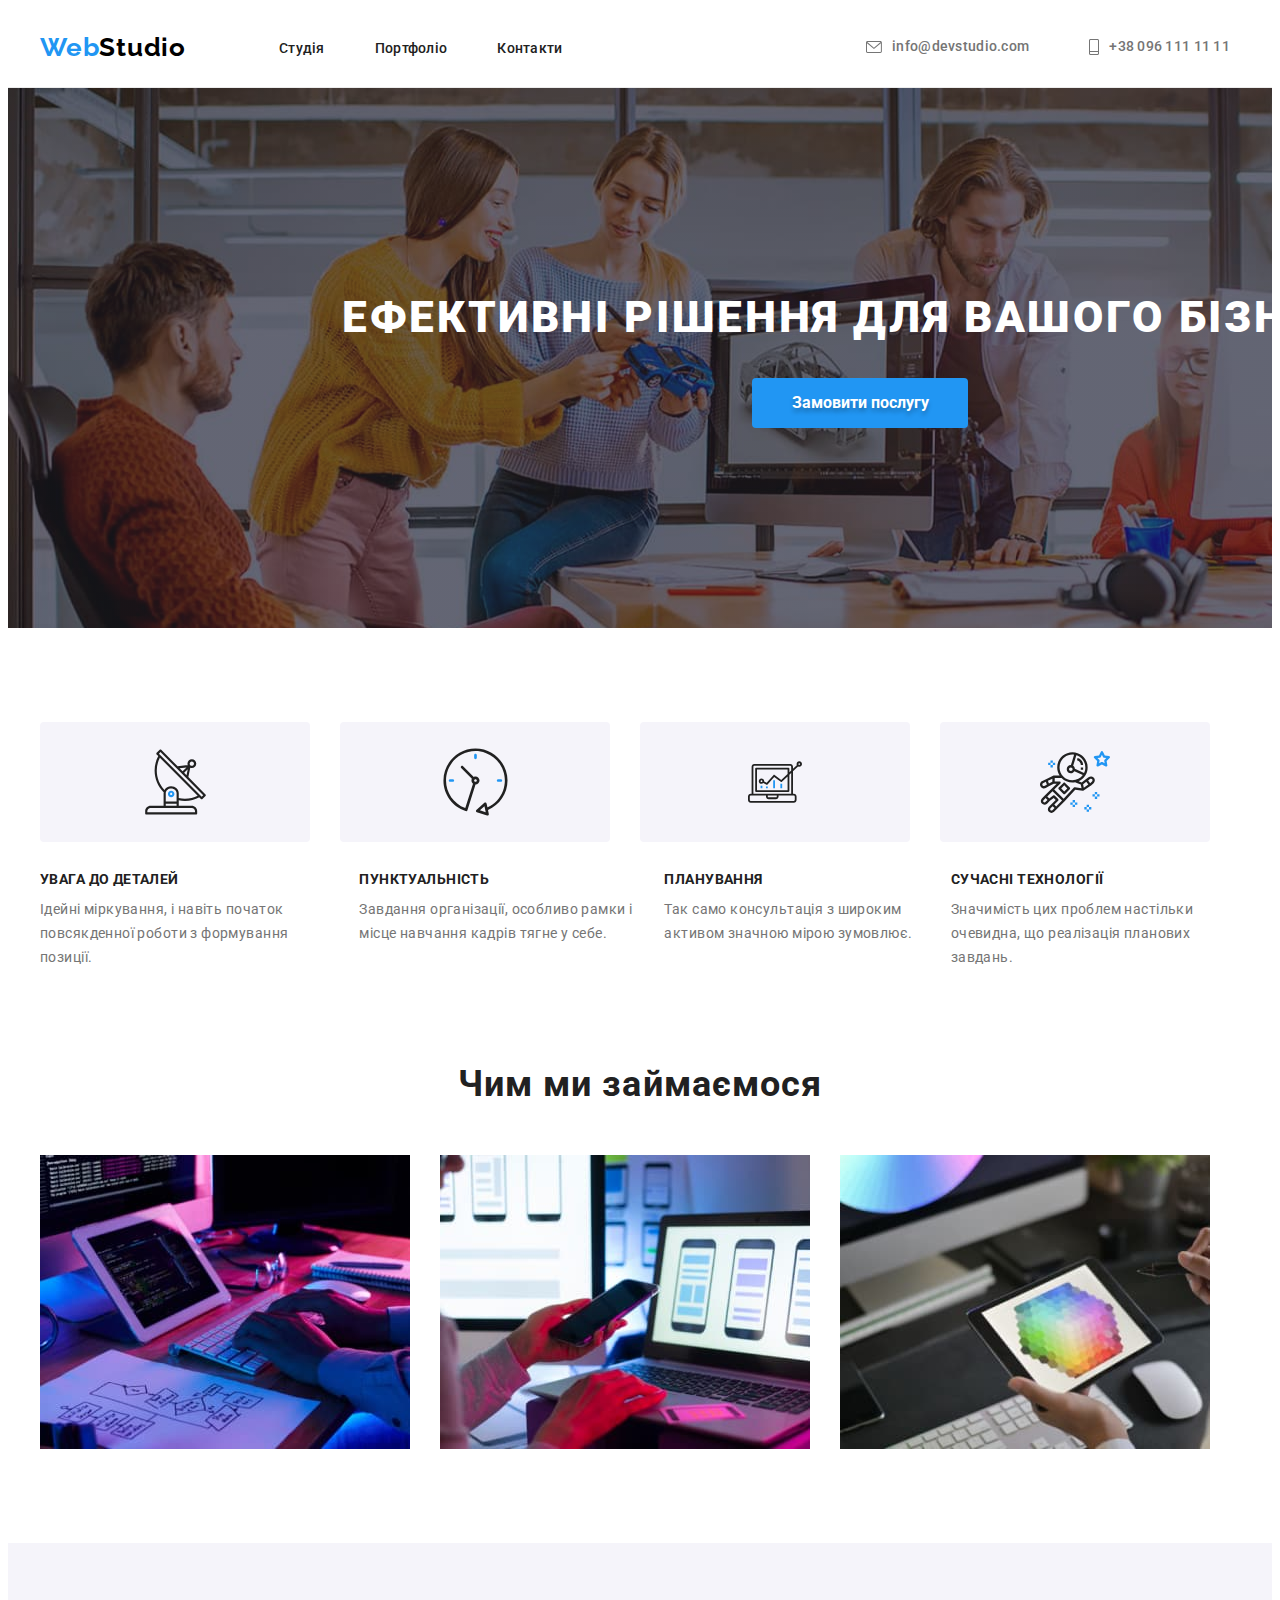
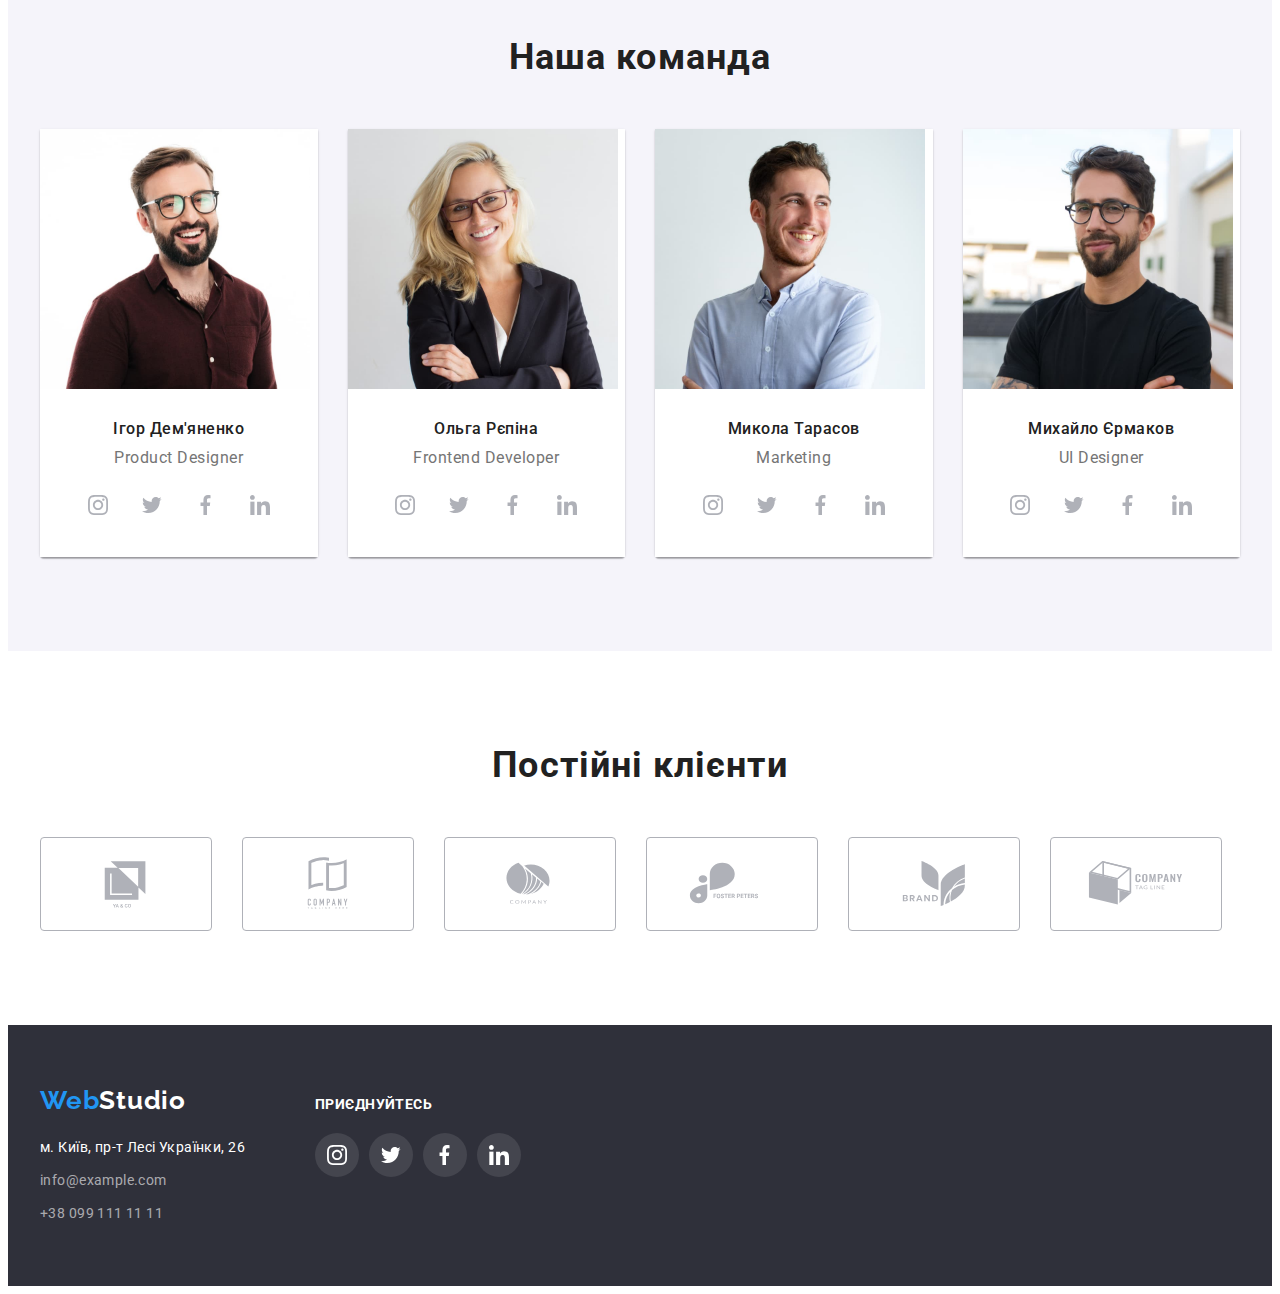
==== commit a187a3c1: "footer-icons-hover" ====
--- a/index.html
+++ b/index.html
@@ -38,20 +38,20 @@
         </nav>
             <ul class="header-contacts">
                 <li class="header-contact-item">
-                        <a href="" class="header-contact-icon-link">
+                        <a href="mailto:info@devstudio.com" class="header-contact header-contact-icon-link">
                             <svg class="header-contact-icon" width="16px" height="12px">
                                 <use href="./images/symbol-defs.svg#icon-envelope"></use>
-                            </svg>
-                        </a>
-                    <a href="mailto:info@devstudio.com" class="header-contact">info@devstudio.com</a>
+                            </svg> 
+                            info@devstudio.com
+                        </a>
                 </li>
                 <li class="header-contact-item">
-                    <a href="" class="header-contact-icon-link">
+                    <a href="tel:+380961111111" class="header-contact header-contact-icon-link">
                         <svg class="header-contact-icon" width="10px" height="16px">
                             <use href="./images/symbol-defs.svg#icon-phone"></use>
-                        </svg>
+                        </svg> 
+                        +38 096 111 11 11
                     </a>
-                    <a href="tel:+380961111111" class="header-contact">+38 096 111 11 11</a>
                 </li>
             </ul>
         </div>
@@ -434,7 +434,6 @@
                     </li>
                 </ul>
         </div>
-
        </div>
     </footer>
 </body>
--- a/css/styles.css
+++ b/css/styles.css
@@ -122,7 +122,7 @@
     line-height: 1.14;
     letter-spacing: 0.02em;
     text-decoration: none;
-
+    
     color: var(--rare-color);
 }
 .header-contact:hover,
@@ -134,6 +134,8 @@
 }
 
 .header-contact-icon-link{
+    display: flex;
+    gap: 10px;
     align-items: center;
     margin-right: 10px;
     color: var(--rare-color);
@@ -143,10 +145,6 @@
     fill: currentColor;
 }
 
-.header-contact-icon-link:focus,
-.header-contact-icon-link:hover{
-    color: #2196F3;
-}
 
 /* ------------- Hero --------------- */
 
@@ -245,7 +243,8 @@
     display: flex;
     align-items: center;
     align-items: center;
-        justify-content: center;
+    justify-content: center;
+    border-radius: 4px;
 }
 
 .preferences-item-icon-link{
@@ -317,6 +316,7 @@
     }
 
 .card{
+    background: #FFFFFF;
     padding-bottom: 30px;
 }
 .card-text{
@@ -530,27 +530,6 @@
     background: #2196F3;
 }
 
-/* 
-
-.social-link {
-    width: 44px;
-    height: 44px;
-    display: flex;
-    align-items: center;
-    justify-content: center;
-    border-radius: 50%;
-    color: #AFB1B8;
-}
-
-.social-icon {
-    fill: currentColor;
-}
-
-.social-link:hover,
-.social-link:focus {
-    background-color: var(--main-color);
-    color: var(--popular-color);
-} */
 /* ----------------- Сторінка портфоліо ------------------- */
 
 .header-nav-list{
@@ -584,6 +563,8 @@
 .portfolio-button:focus{
     color: var(--popular-color);
     background-color:var(--main-color);
+    box-shadow: 0px 3px 1px rgba(0, 0, 0, 0.1), 0px 1px 2px rgba(0, 0, 0, 0.08), 0px 2px 2px rgba(0, 0, 0, 0.12);
+        border-radius: 4px;
 }
 
 
@@ -610,6 +591,12 @@
     padding: 20px 24px;
 }
 
+.card-portfolio:hover,
+.card-portfolio:focus{
+    box-shadow: 0px 3px 1px rgba(0, 0, 0, 0.1), 0px 1px 2px rgba(0, 0, 0, 0.08), 0px 2px 2px rgba(0, 0, 0, 0.12);
+        border-radius: 4px;
+}
+
 .offer-name{
     white-space: nowrap;
     font-family: 'Roboto';
